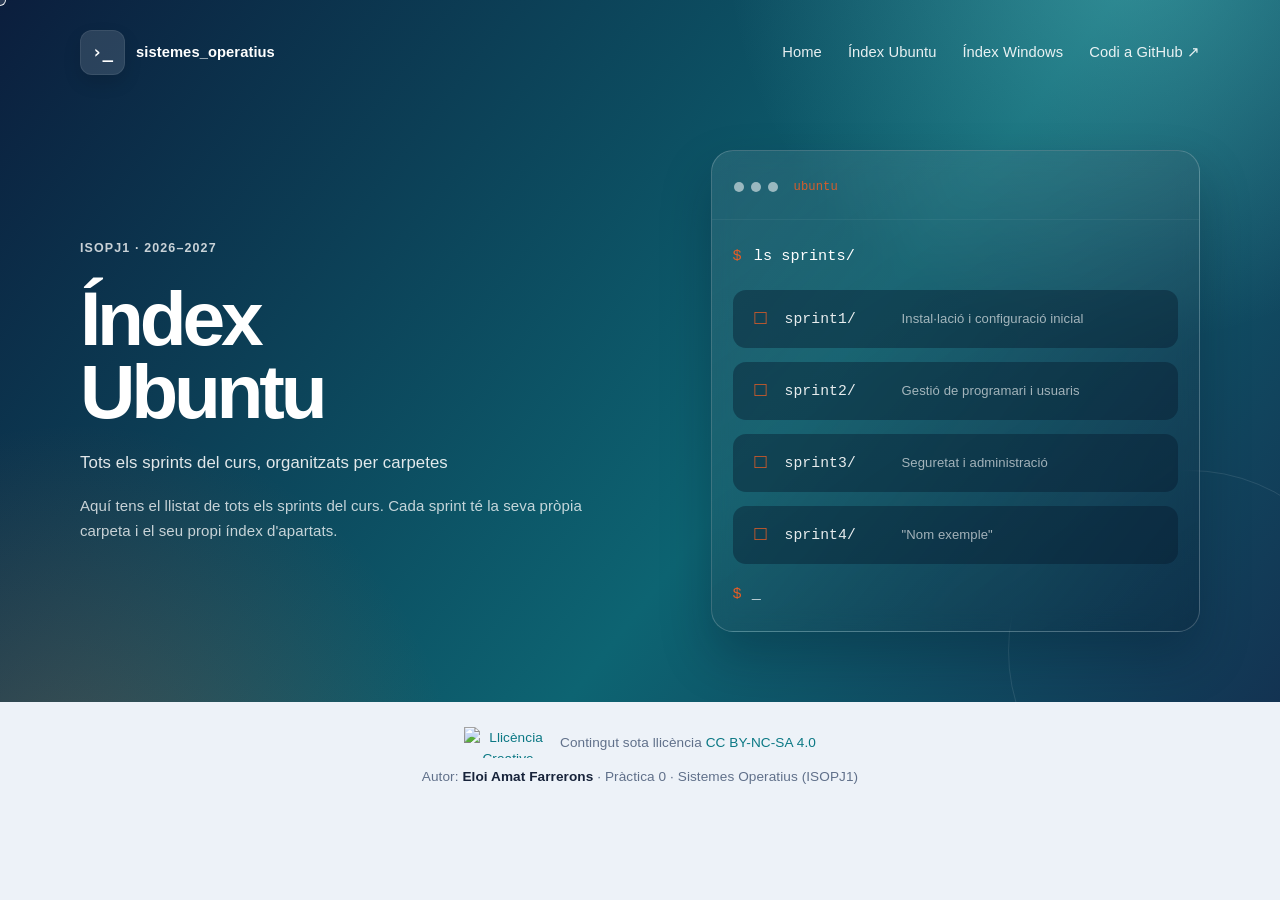
==== ubuntu/index.html @ be4fce42 "Update index.html" ====
<!DOCTYPE html>
<html lang="ca">

<head>
  <meta charset="UTF-8">
  <meta name="viewport" content="width=device-width, initial-scale=1.0">

  <title>Índex Ubuntu</title>

  <link rel="icon" type="image/svg+xml" href="../img/logo.svg">
  <link rel="stylesheet" href="../css/estils.css">
</head>

<body class="pagina-ubuntu pagina-index">

  <header class="hero">

    <div class="capcalera-portada">

      <a class="marca-portada" href="../index.html">
        <span class="marca-icon">›_</span>
        <span>sistemes_operatius</span>
      </a>

      <nav class="hero-nav">
        <a href="../index.html">Home</a>
        <a href="index.html">Índex Ubuntu</a>
        <a href="../windows/index.html">Índex Windows</a>
        <a href="https://github.com/" target="_blank" rel="noopener">
          Codi a GitHub ↗
        </a>
      </nav>

    </div>

    <div class="index-hero">

      <div class="index-presentacio">

        <p class="etiqueta-curs">
          ISOPJ1 · 2026–2027
        </p>

        <h1>
          Índex<br>
          Ubuntu
        </h1>

        <p class="subtitol">
          Tots els sprints del curs, organitzats per carpetes
        </p>

        <p class="index-descripcio">
          Aquí tens el llistat de tots els sprints del curs. Cada sprint té la seva pròpia carpeta i el seu propi índex d'apartats.
        </p>

      </div>


      <figure class="terminal-portada index-terminal">

        <div class="terminal-cap">

          <div class="terminal-punts">
            <span></span>
            <span></span>
            <span></span>
          </div>

          <span class="terminal-titol">
            ubuntu
          </span>

        </div>


        <div class="terminal-contingut">

          <div class="terminal-comanda">
            <span>$</span>
            <span>ls sprints/</span>
          </div>


          <a class="terminal-carpeta index-terminal-item carpeta-ubuntu"
             href="sprint1/index.html">

            <span class="carpeta-icona">□</span>

            <span>sprint1/</span>

            <span class="terminal-nom">
              Instal·lació i configuració inicial
            </span>

          </a>


          <a class="terminal-carpeta index-terminal-item carpeta-ubuntu"
             href="sprint2/index.html">

            <span class="carpeta-icona">□</span>

            <span>sprint2/</span>

            <span class="terminal-nom">
              Gestió de programari i usuaris
            </span>

          </a>


          <a class="terminal-carpeta index-terminal-item carpeta-ubuntu"
             href="sprint3/index.html">

            <span class="carpeta-icona">□</span>

            <span>sprint3/</span>

            <span class="terminal-nom">
              Seguretat i administració
            </span>

          </a>


          <a class="terminal-carpeta index-terminal-item carpeta-ubuntu"
             href="sprint4/index.html">

            <span class="carpeta-icona">□</span>

            <span>sprint4/</span>

            <span class="terminal-nom">
              "Nom exemple"
            </span>

          </a>


          <div class="terminal-prompt">
            <span>$</span>
            <span>_</span>
          </div>

        </div>

      </figure>

    </div>

  </header>


  <footer class="peu">

    <p class="peu-llicencia">

      <a href="https://creativecommons.org/licenses/by-nc-sa/4.0/deed.ca"
         target="_blank"
         rel="license noopener">

        <img
          src="https://licensebuttons.net/l/by-nc-sa/4.0/88x31.png"
          alt="Llicència Creative Commons Reconeixement-NoComercial-CompartirIgual 4.0"
          width="88"
          height="31">

      </a>

      <span>
        Contingut sota llicència
        <a href="https://creativecommons.org/licenses/by-nc-sa/4.0/deed.ca"
           target="_blank"
           rel="license noopener">
          CC BY-NC-SA 4.0
        </a>
      </span>

    </p>


    <p class="autoria">
      Autor:
      <strong>Eloi Amat Farrerons</strong>
      · Pràctica 0 · Sistemes Operatius (ISOPJ1)
    </p>

  </footer>
<div class="cursor-personalitzat"></div>

<script>

const cursor = document.querySelector(".cursor-personalitzat");

let mouseX = 0;
let mouseY = 0;

let cursorX = 0;
let cursorY = 0;


/* Moviment */

document.addEventListener("mousemove", function(e) {

  mouseX = e.clientX;
  mouseY = e.clientY;

});


/* Animació */

function animarCursor() {

  cursorX += (mouseX - cursorX) * 0.30;
  cursorY += (mouseY - cursorY) * 0.30;

  cursor.style.left = cursorX + "px";
  cursor.style.top = cursorY + "px";

  requestAnimationFrame(animarCursor);

}

animarCursor();


/* Elements interactius */

document.querySelectorAll(
  "a, button, input, textarea, select"
).forEach(function(element) {

  element.addEventListener("mouseenter", function() {
    cursor.classList.add("actiu");
  });

  element.addEventListener("mouseleave", function() {
    cursor.classList.remove("actiu");
  });

});


/* Click */

document.addEventListener("mousedown", function() {
  cursor.classList.add("click");
});

document.addEventListener("mouseup", function() {
  cursor.classList.remove("click");
});


/* Activar cursor */

document.body.classList.add("cursor-actiu");

</script>
</body>
</html>
---- css/estils.css ----
/* =========================================================
   SISTEMES OPERATIUS
   Estils comuns
   ========================================================= */


/* =========================================================
   VARIABLES
   ========================================================= */

:root {

  --mari: #0e1f3e;
  --mari-fosc: #091a35;

  --teal: #0b7884;
  --teal-clar: #2a8f99;

  --ambre: #e86c31;

  --blanc: #ffffff;
  --blanc-suau: rgba(255, 255, 255, 0.82);

  --tinta: #17233a;
  --tinta-suau: #60708a;
  --fons: #edf2f8;
  --vora: #dce5f0;

  --radi: 16px;

}


/* =========================================================
   RESET
   ========================================================= */

* {
  box-sizing: border-box;
}


html {
  scroll-behavior: smooth;
}


body {

  margin: 0;

  font-family:
    "Aptos",
    "Segoe UI",
    Roboto,
    Arial,
    sans-serif;

  color: var(--tinta);

  background: var(--fons);

  line-height: 1.55;

  letter-spacing: 0.005em;

}


a {

  color: var(--teal);

  text-decoration: none;

  transition:
    color 0.18s ease,
    background-color 0.18s ease,
    transform 0.18s ease,
    box-shadow 0.18s ease;

}


a:hover {
  text-decoration: underline;
}


a:focus-visible {

  outline:
    3px solid #f5b44c;

  outline-offset: 3px;

}


/* =========================================================
   HERO
   ========================================================= */

.hero {

  position: relative;

  overflow: hidden;

  color: var(--blanc);

  background:

    radial-gradient(
      circle at 88% -8%,
      rgba(122, 223, 221, 0.34),
      transparent 25rem
    ),

    radial-gradient(
      circle at 6% 115%,
      rgba(232, 108, 49, 0.24),
      transparent 24rem
    ),

    linear-gradient(
      128deg,
      #0b1e3d 0%,
      #0d6472 61%,
      #133352 100%
    );

}


/* Decoración */

.hero::after {

  content: "";

  position: absolute;

  right: -90px;
  bottom: -130px;

  width: 360px;
  height: 360px;

  border:
    1px solid rgba(255, 255, 255, 0.10);

  border-radius: 50%;

  pointer-events: none;

}


/* =========================================================
   CAPÇALERA
   ========================================================= */

.capcalera-portada {

  position: relative;

  z-index: 2;

  display: flex;

  align-items: center;

  justify-content: space-between;

  gap: 30px;

  width:
    min(
      1120px,
      calc(100% - 40px)
    );

  margin: 0 auto;

  padding:
    30px 0 0;

}


/* =========================================================
   MARCA
   ========================================================= */

/* MARCA */

.marca-portada {
  display: inline-flex;

  align-items: center;

  gap: 11px;

  color: #fff;

  font-size: 0.92rem;

  font-weight: 700;

  white-space: nowrap;
}


.marca-portada:hover {
  color: #fff;

  text-decoration: none;
}


.marca-icon {
  display: flex;

  align-items: center;

  justify-content: center;

  width: 45px;

  height: 45px;

  border-radius: 12px;

  background: rgba(255, 255, 255, 0.13);

  border: 1px solid rgba(255, 255, 255, 0.08);

  color: #fff;

  font-family: Consolas, monospace;

  font-size: 1.1rem;

  box-shadow:
    0 8px 18px rgba(0, 0, 0, 0.12);
}


/* =========================================================
   NAVEGACIÓN
   ========================================================= */

.hero-nav {

  display: flex;

  align-items: center;

  justify-content: flex-end;

  gap: 26px;

  flex-wrap: wrap;

}


.hero-nav a {

  padding: 4px 0;

  color:
    rgba(255, 255, 255, 0.90);

  font-size: 0.92rem;

  font-weight: 500;

  background: transparent;

  border: 0;

  text-decoration: none;

}


.hero-nav a:hover {

  color: #fff;

  transform:
    translateY(-1px);

  text-decoration: none;

}


/* =========================================================
   CONTENIDO PRINCIPAL
   ========================================================= */

.portada-capcalera {

  position: relative;

  z-index: 1;

  display: grid;

  grid-template-columns:
    minmax(0, 1.15fr)
    minmax(310px, 0.85fr);

  align-items: center;

  gap:
    clamp(
      45px,
      7vw,
      90px
    );

  width:
    min(
      1120px,
      calc(100% - 40px)
    );

  margin: 0 auto;

  padding:
    72px 0 65px;

}


/* =========================================================
   PRESENTACIÓN
   ========================================================= */

.presentacio-portada {

  min-width: 0;

}


.etiqueta-curs {

  margin:
    0 0 20px;

  color:
    rgba(255, 255, 255, 0.78);

  font-size: 0.78rem;

  font-weight: 800;

  letter-spacing: 0.09em;

}


.presentacio-portada h1 {

  margin: 0;

  color: #fff;

  font-size:
    clamp(
      3.4rem,
      6vw,
      5.3rem
    );

  line-height: 0.96;

  letter-spacing: -0.055em;

  font-weight: 700;

}


.subtitol {

  max-width: 650px;

  margin:
    22px 0 0;

  color:
    rgba(255, 255, 255, 0.88);

  font-size: 1.05rem;

  line-height: 1.55;

}


/* =========================================================
   INFORMACIÓN
   ========================================================= */

.fitxa-alumne {

  display: grid;

  grid-template-columns:
    repeat(
      2,
      minmax(0, 1fr)
    );

  gap:
    12px 35px;

  width:
    min(
      100%,
      500px
    );

  margin:
    28px 0;

  padding: 0;

  background: transparent;

  border: 0;

  color:
    rgba(255, 255, 255, 0.76);

}


.fitxa-alumne p {

  margin:
    0 0 13px;

  font-size: 0.91rem;

}


.fitxa-alumne strong {

  display: block;

  margin-bottom: 2px;

  color: #fff;

  font-size: 0.82rem;

  font-weight: 700;

}


/* =========================================================
   BOTONES
   ========================================================= */

.accessos-sistemes {

  display: flex;

  flex-wrap: wrap;

  gap: 14px;

  margin-top: 5px;

}


.boto {

  display: inline-flex;

  align-items: center;

  justify-content: center;

  gap: 10px;

  min-height: 58px;

  padding:
    0 25px;

  border-radius: 13px;

  color: #fff !important;

  font-size: 1rem;

  font-weight: 700;

  text-decoration: none !important;

  box-shadow:
    0 10px 22px rgba(0, 0, 0, 0.16);

  transition:
    transform 0.18s ease,
    box-shadow 0.18s ease,
    filter 0.18s ease;

}


.boto:hover {

  transform:
    translateY(-3px);

  box-shadow:
    0 15px 27px rgba(0, 0, 0, 0.22);

  filter:
    brightness(1.06);

}


.boto-ubuntu {

  background:
    #ed5b20;

}


.boto-windows {

  background:
    #1976d2;

}


.boto-icona {

  font-size: 1.2rem;

  line-height: 1;

}


/* =========================================================
   TERMINAL
   ========================================================= */

.terminal-portada {

  width: 100%;

  margin: 0;

  overflow: hidden;

  border:
    1px solid rgba(255, 255, 255, 0.20);

  border-radius: 22px;

  background:

    linear-gradient(
      145deg,
      rgba(255, 255, 255, 0.09),
      rgba(4, 20, 40, 0.28)
    );

  box-shadow:
    0 25px 50px rgba(3, 16, 35, 0.26);

  backdrop-filter:
    blur(10px);

}


/* =========================================================
   CABECERA TERMINAL
   ========================================================= */

.terminal-cap {

  display: flex;

  align-items: center;

  gap: 16px;

  padding:
    27px 22px 22px;

  border-bottom:
    1px solid rgba(255, 255, 255, 0.05);

}


.terminal-punts {

  display: flex;

  gap: 7px;

}


.terminal-punts span {

  display: block;

  width: 10px;

  height: 10px;

  border-radius: 50%;

  background:
    rgba(255, 255, 255, 0.55);

}


.terminal-titol {

  color:
    rgba(255, 255, 255, 0.76);

  font-family:
    Consolas,
    "Courier New",
    monospace;

  font-size: 0.76rem;

}


/* =========================================================
   CONTENIDO TERMINAL
   ========================================================= */

.terminal-contingut {

  padding:
    25px 21px 30px;

}


.terminal-comanda {

  display: flex;

  gap: 12px;

  margin-bottom: 22px;

  color: #fff;

  font-family:
    Consolas,
    "Courier New",
    monospace;

  font-size: 0.95rem;

}


.terminal-comanda span:first-child {

  color:
    #75d7d0;

}


/* =========================================================
   CARPETAS
   ========================================================= */

.terminal-carpeta {

  display: flex;

  align-items: center;

  gap: 13px;

  width: 100%;

  min-height: 51px;

  margin-bottom: 14px;

  padding:
    0 16px;

  border-radius: 12px;

  background:
    rgba(5, 25, 45, 0.42);

  color:
    rgba(255, 255, 255, 0.88);

  font-family:
    Consolas,
    "Courier New",
    monospace;

  font-size: 0.92rem;

  text-decoration: none;

}


.terminal-carpeta:hover {

  background:
    rgba(255, 255, 255, 0.16);

  color: #fff;

  transform:
    translateX(3px);

  text-decoration: none;

}


.carpeta-icona {

  display: flex;

  align-items: center;

  justify-content: center;

  width: 20px;

  font-size: 1.25rem;

  line-height: 1;

}


.carpeta-ubuntu .carpeta-icona {

  color:
    #dff9f7;

}


.carpeta-windows {

  color:
    #42a5f5;

}


.carpeta-windows .carpeta-icona {

  color:
    #42a5f5;

}


/* =========================================================
   COLORS DE LES CARPETES DE LA PORTADA
   Ubuntu = taronja · Windows = blau
   ========================================================= */

.pagina-portada .carpeta-ubuntu {
  color: #e85d25;
}

.pagina-portada .carpeta-ubuntu .carpeta-icona {
  color: #e85d25;
}

.pagina-portada .carpeta-ubuntu:hover {
  background: rgba(232, 93, 37, 0.14);
}

.pagina-portada .carpeta-windows {
  color: #42a5f5;
}

.pagina-portada .carpeta-windows .carpeta-icona {
  color: #42a5f5;
}

.pagina-portada .carpeta-windows:hover {
  background: rgba(66, 165, 245, 0.14);
}


/* =========================================================
   PROMPT FINAL
   ========================================================= */

.terminal-prompt {

  display: flex;

  gap: 10px;

  margin-top: 19px;

  color:
    #75d7d0;

  font-family:
    Consolas,
    "Courier New",
    monospace;

  font-size: 0.95rem;

}


.terminal-prompt span:last-child {

  color: #fff;

}


/* =========================================================
   LLICÈNCIA
   ========================================================= */

.contingut-portada {

  width: 100%;

  background:
    #17233d;

}


.bloc-llicencia {

  display: grid;

  grid-template-columns:
    minmax(220px, 0.65fr)
    minmax(0, 1.35fr);

  align-items: center;

  gap: 15px;

  width:
    min(
      1120px,
      calc(100% - 40px)
    );

  margin: 0 auto;

  padding:
    35px 0;

  color:
    rgba(255, 255, 255, 0.76);

}


/* =========================================================
   LLICÈNCIA - ESQUERRA
   ========================================================= */

.llicencia-esquerra {

  display: flex;

  align-items: center;

  gap: 16px;

}


.llicencia-icona {

  display: flex;

  align-items: center;

  justify-content: center;

  flex: 0 0 60px;

  width: 60px;

  height: 60px;

  border-radius: 15px;

  background:
    #dff5f5;

  color:
    #0b7884;

  font-family:
    Consolas,
    "Courier New",
    monospace;

  font-size: 1.15rem;

  font-weight: 500;

}


.llicencia-esquerra h3 {

  margin:
    0 0 4px;

  color:
    rgba(255, 255, 255, 0.72);

  font-size: 0.82rem;

  letter-spacing: 0.08em;

}


.llicencia-esquerra strong {

  color: #fff;

  font-size: 0.92rem;

}


/* =========================================================
   LLICÈNCIA - DRETA
   ========================================================= */

.llicencia-text {

  text-align: right;

  margin-left: 0;

}


.llicencia-text p {

  margin:
    0 0 9px;

  color:
    rgba(255, 255, 255, 0.75);

  font-size: 0.82rem;

  line-height: 1.55;

}


.llicencia-text p:last-child {

  margin-bottom: 0;

}


.llicencia-text strong {

  color: #fff;

}


.llicencia-text a {

  color:
    #8dd7d5;

  text-decoration: none;

}


.llicencia-text a:hover {

  color:
    #b7eeec;

  text-decoration: underline;

}


/* =========================================================
   INSÍGNIA CREATIVE COMMONS
   ========================================================= */

.badge-cc {

  display: flex;

  align-items: center;

  justify-content: flex-end;

  gap: 10px;

  margin-top: 14px;

}


.badge-cc img {

  display: block;

}


.badge-cc span {

  color:
    rgba(255, 255, 255, 0.75);

  font-size: 0.82rem;

}


/* =========================================================
   FOOTER
   ========================================================= */

footer.peu {

  width: 100%;

  padding:
    25px 20px 35px;

  text-align: center;

  color:
    #60708a;

  font-size: 0.85rem;

  background:
    #edf2f8;

}


.peu-llicencia {

  display: flex;

  align-items: center;

  justify-content: center;

  gap: 8px;

  flex-wrap: wrap;

  margin:
    0 0 8px;

}


.peu-llicencia img {

  display: block;

}


footer.peu .autoria {

  margin: 0;

}


footer.peu .autoria strong {

  color:
    #17233a;

}


/* =========================================================
   COLORES UBUNTU
   ========================================================= */

.pagina-ubuntu {

  --accent:
    #e85d25;

  --accent-fosc:
    #b94318;

  --accent-suau:
    #fff0e9;

}


/* Elementos que utilicen accent */





.pagina-ubuntu .apartat h2 {

  color:
    var(--accent-fosc);

}


.pagina-ubuntu .consell {

  border-left-color:
    var(--accent);

  background:
    var(--accent-suau);

}


/* =========================================================
   COLORES WINDOWS
   ========================================================= */

.pagina-windows {

  --accent:
    #42a5f5;

  --accent-fosc:
    #1976d2;

  --accent-suau:
    #e8f2ff;

}






.pagina-windows .apartat h2 {

  color:
    var(--accent-fosc);

}


.pagina-windows .consell {

  border-left-color:
    var(--accent);

  background:
    var(--accent-suau);

}


/* =========================================================
   PÁGINAS DE SPRINT
   ========================================================= */

.pagina-sprint {
  background: var(--fons);
}


/* =========================================================
   HERO DEL SPRINT
   ========================================================= */

.pagina-sprint .sprint-hero {
  position: relative;
  z-index: 1;

  display: grid;
  grid-template-columns: minmax(0, 1fr) minmax(380px, 0.85fr);
  align-items: center;

  gap: 70px;

  width: min(1120px, calc(100% - 40px));
  max-width: 1120px;
  margin: 0 auto;

  padding: 70px 0 75px;
}

.sprint-presentacio {
  min-width: 0;
}

.sprint-presentacio h1 {
  margin: 0;
  color: #fff;

  font-size: clamp(3.2rem, 5.5vw, 4.8rem);
  line-height: 0.98;
  letter-spacing: -0.055em;
  font-weight: 700;
}

.sprint-presentacio .subtitol {
  margin: 22px 0 0;
  color: rgba(255, 255, 255, 0.86);
  font-size: 1.05rem;
}


/* =========================================================
   TERMINAL DEL SPRINT
   ========================================================= */

.pagina-sprint .sprint-terminal {
  display: block;

  width: 100%;
  max-width: 500px;

  justify-self: end;
  margin: 0;
}

.sprint-terminal .terminal-contingut {
  padding: 24px 21px 28px;
}


/* =========================================================
   LÍNIES DEL TERMINAL
   ========================================================= */

.terminal-sprint-line {
  display: grid;
  grid-template-columns: 35px minmax(0, 1fr);
  align-items: center;

  gap: 12px;

  min-height: 46px;
  margin-bottom: 7px;
  padding: 0 13px;

  border-radius: 10px;

  /* Targetes més fosques per millorar el contrast */
  background: rgba(5, 25, 45, 0.42);

  color: rgba(255, 255, 255, 0.92);

  font-family: Consolas, "Courier New", monospace;
  font-size: 0.88rem;

  transition:
    transform 0.18s ease,
    background-color 0.18s ease;
}

.terminal-sprint-line:hover {
  transform: translateX(4px);
}

.terminal-accent {
  font-weight: 700;
}


/* =========================================================
   UBUNTU - SPRINT
   ========================================================= */

.pagina-sprint.pagina-ubuntu .terminal-accent {
  color: #e85d25;
}

.pagina-sprint.pagina-ubuntu .terminal-sprint-line:hover {
  background: rgba(232, 93, 37, 0.14);
}



.pagina-sprint.pagina-ubuntu .sprint-terminal .terminal-titol {
  color: rgba(232, 93, 37, 0.90);
}

.pagina-sprint.pagina-ubuntu
.sprint-terminal .terminal-comanda span:first-child {
  color: #e85d25;
}

.pagina-sprint.pagina-ubuntu
.sprint-terminal .terminal-prompt span:first-child {
  color: #e85d25;
}


/* =========================================================
   WINDOWS - SPRINT
   ========================================================= */

.pagina-sprint.pagina-windows .terminal-accent {
  color: #42a5f5;
}

.pagina-sprint.pagina-windows .terminal-sprint-line:hover {
  background: rgba(66, 165, 245, 0.14);
}



.pagina-sprint.pagina-windows .sprint-terminal .terminal-titol {
  color: rgba(66, 165, 245, 0.90);
}

.pagina-sprint.pagina-windows
.sprint-terminal .terminal-comanda span:first-child {
  color: #42a5f5;
}

.pagina-sprint.pagina-windows
.sprint-terminal .terminal-prompt span:first-child {
  color: #42a5f5;
}


/* =========================================================
   CONTENIDO DEL SPRINT
   ========================================================= */

.pagina-sprint .sprint-contingut {
  width: min(1050px, calc(100% - 40px));
  max-width: 1050px;

  margin: 0 auto;

  padding: 70px 0 100px;
}


/* =========================================================
   APARTATS DEL SPRINT
   ========================================================= */

.sprint-apartat {
  margin-bottom: 70px;
  padding: 40px;

  background: #fff;

  border: 1px solid var(--vora);
  border-radius: var(--radi);

  box-shadow:
    0 12px 35px rgba(9, 26, 53, 0.06);

  scroll-margin-top: 30px;
}

.apartat-cap {
  display: flex;
  align-items: flex-start;

  gap: 20px;

  margin-bottom: 30px;
  padding-bottom: 25px;

  border-bottom: 1px solid var(--vora);
}

.apartat-numero {
  padding-top: 5px;

  color: var(--accent);

  font-family: Consolas, "Courier New", monospace;
  font-size: 18px;
  font-weight: 700;
}

.apartat-etiqueta {
  margin: 0 0 6px;

  color: var(--accent);

  font-family: Consolas, "Courier New", monospace;
  font-size: 11px;
  font-weight: 700;
  letter-spacing: 1.5px;
}

.apartat-cap h2 {
  margin: 0;

  color: var(--tinta);

  font-size: clamp(25px, 3vw, 34px);
  line-height: 1.15;
}


/* =========================================================
   TEXTO DE LOS APARTADOS
   ========================================================= */

.apartat-cos {
  color: #39465a;

  font-size: 16px;
  line-height: 1.8;
}

.apartat-cos p {
  margin: 0 0 22px;
}

.apartat-cos ul {
  margin: 0 0 28px;
  padding-left: 25px;
}

.apartat-cos li {
  margin-bottom: 10px;
  padding-left: 5px;
}

.apartat-cos strong {
  color: var(--tinta);
}

.apartat-cos em {
  color: var(--accent);
}


/* =========================================================
   CÓDIGO
   ========================================================= */

.apartat-cos code {
  padding: 3px 7px;

  border-radius: 6px;

  background: #edf2f8;
  color: var(--accent);

  font-family: Consolas, "Courier New", monospace;
  font-size: 0.9em;
  font-weight: 600;
}


/* =========================================================
   CAPTURAS
   ========================================================= */

.captura-sprint {
  margin: 32px 0;
  padding: 15px;

  background: #f5f7fa;

  border: 1px solid var(--vora);
  border-radius: 12px;
}

.captura-sprint img {
  display: block;

  width: 100%;
  max-width: 800px;
  height: auto;

  margin: 0 auto;

  border-radius: 8px;
}

.captura-sprint figcaption {
  margin-top: 12px;

  color: var(--tinta-suau);

  font-family: Consolas, "Courier New", monospace;
  font-size: 12px;

  text-align: center;
}


/* =========================================================
   VOLVER AL ÍNDICE
   ========================================================= */

.pagina-sprint .tornar-index {
  display: inline-block;

  margin-top: 25px;

  color: var(--accent);

  font-family: Consolas, "Courier New", monospace;
  font-size: 13px;
  font-weight: 700;

  text-decoration: none;
}

.pagina-sprint .tornar-index:hover {
  color: var(--accent-fosc);

  transform: translateX(-3px);

  text-decoration: none;
}


/* =========================================================
   RESPONSIVE SPRINT
   ========================================================= */

@media (max-width: 900px) {

  .pagina-sprint .sprint-hero {
    grid-template-columns: 1fr;
    gap: 45px;

    padding-top: 60px;
  }

  .pagina-sprint .sprint-terminal {
    justify-self: start;
    max-width: 560px;
  }

}


@media (max-width: 560px) {

  .pagina-sprint .sprint-hero,
  .pagina-sprint .sprint-contingut {
    width: min(calc(100% - 28px), 1050px);
  }

  .pagina-sprint .sprint-hero {
    padding-top: 45px;
    padding-bottom: 50px;
  }

  .sprint-presentacio h1 {
    font-size: 3.2rem;
  }

  .sprint-index,
  .sprint-apartat {
    padding: 24px;
  }

  .sprint-index-cap {
    gap: 14px;
  }

  .sprint-index-numero {
    width: 48px;
    height: 48px;
    font-size: 16px;
  }

  .sprint-index h2 {
    font-size: 21px;
  }

  .sprint-index-taula a {
    grid-template-columns: 40px minmax(0, 1fr) 20px;
    gap: 10px;

    font-size: 14px;
  }

  .apartat-cap {
    gap: 13px;
  }

  .apartat-cap h2 {
    font-size: 24px;
  }

  .terminal-sprint-line {
    grid-template-columns: 30px minmax(0, 1fr);
    font-size: 12px;
  }

}


/* =========================================================
   TABLAS
   ========================================================= */


   ========================================================= */

.taula-apartats {

  width: 100%;

  overflow: hidden;

  border:
    1px solid var(--vora);

  border-radius: 12px;

  border-collapse: collapse;

}


.taula-apartats th,
.taula-apartats td {

  padding:
    12px 14px;

  text-align: left;

  border-bottom:
    1px solid var(--vora);

}


.taula-apartats th {

  color:
    var(--accent-fosc);

  background:
    var(--accent-suau);

  font-size: 0.72rem;

  letter-spacing: 0.06em;

  text-transform: uppercase;

}


.taula-apartats tr:hover td {

  background:
    #f7faff;

}


/* =========================================================
   APARTATS
   ========================================================= */

.apartat {

  scroll-margin-top: 20px;

  padding-top: 26px;

  margin-top: 26px;

  border-top:
    1px solid var(--vora);

}


.apartat h2 {

  color:
    var(--accent-fosc);

}


.apartat img {

  max-width: 100%;

  margin:
    14px 0;

  border:
    1px solid var(--vora);

  border-radius:
    var(--radi);

}


.tornar-index {

  font-size: 0.85rem;

}


/* =========================================================
   CONSELLS
   ========================================================= */

.consell {

  padding:
    11px 13px;

  color:
    var(--tinta-suau);

  font-size: 0.9rem;

  border-left:
    3px solid var(--accent);

  border-radius:
    0 9px 9px 0;

  background:
    var(--accent-suau);

}


/* =========================================================
   RESPONSIVE - TABLET
   ========================================================= */

@media (max-width: 850px) {


  .capcalera-portada {

    align-items:
      flex-start;

    flex-direction:
      column;

    padding-top:
      22px;

  }


  .hero-nav {

    justify-content:
      flex-start;

    gap:
      18px;

  }


  .portada-capcalera {

    grid-template-columns:
      1fr;

    gap:
      45px;

    padding-top:
      55px;

  }


  .terminal-portada {

    max-width:
      520px;

  }


  .bloc-llicencia {

    grid-template-columns:
      1fr;

    gap:
      25px;

  }


  .llicencia-text {

    text-align:
      left;

  }


  .badge-cc {

    justify-content:
      flex-start;

  }

}


/* =========================================================
   RESPONSIVE - MÓVIL
   ========================================================= */

@media (max-width: 560px) {


  .capcalera-portada,
  .portada-capcalera,
  .bloc-llicencia {

    width:
      min(
        calc(100% - 28px),
        1120px
      );

  }


  .hero-nav {

    gap:
      10px 16px;

  }


  .hero-nav a {

    font-size:
      0.82rem;

  }


  .presentacio-portada h1 {

    font-size:
      3.3rem;

  }


  .fitxa-alumne {

    grid-template-columns:
      1fr;

    gap: 0;

  }


  .accessos-sistemes {

    display: grid;

    grid-template-columns:
      1fr;

  }


  .boto {

    width: 100%;

  }


  .terminal-cap {

    padding:
      22px 18px 18px;

  }


  .terminal-contingut {

    padding:
      22px 17px 25px;

  }


  .bloc-llicencia {

    padding:
      30px 0;

  }


  .llicencia-esquerra {

    align-items:
      flex-start;

  }


  .llicencia-text {

    font-size:
      0.85rem;

  }


  .llicencia-text p {

    font-size:
      0.82rem;

  }

}

/* =========================================================
   ÍNDICES UBUNTU / WINDOWS
   ========================================================= */

.pagina-index .hero {
  min-height: auto;
}

/* =========================================================
   HERO DEL ÍNDEX
   ========================================================= */

.index-hero {
  position: relative;
  z-index: 1;
  display: grid;
  grid-template-columns: minmax(0, 1.05fr) minmax(360px, 0.95fr);
  align-items: center;
  gap: clamp(45px, 7vw, 90px);
  width: min(1120px, calc(100% - 40px));
  margin: 0 auto;
  padding: 75px 0 70px;
}

.index-presentacio {
  min-width: 0;
}

.index-presentacio .etiqueta-curs {
  margin-bottom: 24px;
}

.index-presentacio h1 {
  margin: 0;
  color: #fff;
  font-size: clamp(3.6rem, 6vw, 5.5rem);
  line-height: 0.95;
  letter-spacing: -0.055em;
  font-weight: 700;
}

.index-descripcio {
  max-width: 650px;
  margin: 18px 0 0;
  color: rgba(255, 255, 255, 0.76);
  font-size: 0.94rem;
  line-height: 1.65;
}

/* =========================================================
   TERMINAL DE L'ÍNDEX
   ========================================================= */

.index-terminal {
  max-width: 520px;
  justify-self: end;
}

.index-terminal .terminal-contingut {
  padding-bottom: 24px;
}

.index-terminal-item {
  position: relative;
  display: grid;
  grid-template-columns: 24px 105px minmax(0, 1fr);
  align-items: center;
  gap: 12px;
  min-height: 58px;
  margin-bottom: 14px;
  padding: 0 16px;
  border-radius: 13px;
  background: rgba(5, 25, 45, 0.42);
  color: rgba(255, 255, 255, 0.9);
  font-family: Consolas, "Courier New", monospace;
  font-size: 0.92rem;
  text-decoration: none;
  transition: transform 0.18s ease, background-color 0.18s ease, box-shadow 0.18s ease;
}

.index-terminal-item:hover {
  transform: translateX(4px);
  color: #fff;
  text-decoration: none;
}

.index-terminal-item .carpeta-icona {
  width: 24px;
  color: var(--accent);
}

.index-terminal-item .terminal-nom {
  overflow: hidden;
  color: rgba(255, 255, 255, 0.62);
  font-family: "Aptos", "Segoe UI", Roboto, Arial, sans-serif;
  font-size: 0.82rem;
  white-space: nowrap;
  text-overflow: ellipsis;
}

.pagina-ubuntu .index-terminal-item:hover {
  background: rgba(232, 93, 37, 0.18);
  box-shadow: inset 3px 0 0 var(--accent);
}

.pagina-windows .index-terminal-item:hover {
  background: rgba(66, 165, 245, 0.18);
  box-shadow: inset 3px 0 0 var(--accent);
}

.pagina-ubuntu .index-terminal .terminal-comanda span:first-child,
.pagina-ubuntu .index-terminal .terminal-prompt span:first-child {
  color: var(--accent);
}

.pagina-windows .index-terminal .terminal-comanda span:first-child,
.pagina-windows .index-terminal .terminal-prompt span:first-child {
  color: var(--accent);
}

.pagina-ubuntu .index-terminal .terminal-titol {
  color: rgba(232, 93, 37, 0.9);
}

.pagina-windows .index-terminal .terminal-titol {
  color: rgba(25, 118, 210, 0.9);
}

/* =========================================================
   COLOR UBUNTU
   ========================================================= */

.pagina-ubuntu {
  --accent: #e85d25;
  --accent-fosc: #b94318;
  --accent-suau: #fff0e9;
}

/* =========================================================
   COLOR WINDOWS
   ========================================================= */

.pagina-windows {
  --accent: #42a5f5;
  --accent-fosc: #1976d2;
  --accent-suau: #e8f2ff;
}

/* =========================================================
   RESPONSIVE
   ========================================================= */

@media (max-width: 900px) {
  .index-hero {
    grid-template-columns: 1fr;
    gap: 45px;
    padding-top: 60px;
  }

  .index-terminal {
    width: 100%;
    max-width: 560px;
    justify-self: start;
  }
}

@media (max-width: 560px) {
  .index-hero {
    width: min(calc(100% - 28px), 1120px);
    padding-top: 45px;
    padding-bottom: 50px;
  }

  .index-presentacio h1 {
    font-size: 3.4rem;
  }

  .index-terminal-item {
    grid-template-columns: 22px 85px minmax(0, 1fr);
    gap: 9px;
    padding: 0 12px;
    font-size: 0.84rem;
  }

  .index-terminal-item .terminal-nom {
    font-size: 0.72rem;
  }
}

/* =========================================================
   CURSOR PERSONALITZAT
   ========================================================= */

.cursor-personalitzat {
  position: fixed;
  top: 0;
  left: 0;

  width: 12px;
  height: 12px;

  border: 1.5px solid rgba(255, 255, 255, 0.9);
  background: rgba(255, 255, 255, 0.12);

  border-radius: 50%;

  pointer-events: none;

  z-index: 99999;

  transform: translate(-50%, -50%);

  transition:
    width 0.2s ease,
    height 0.2s ease,
    background 0.2s ease,
    border-color 0.2s ease,
    transform 0.12s ease;

  backdrop-filter: blur(3px);
}


/* Quan passem per sobre d'un enllaç */

.cursor-personalitzat.actiu {
  width: 16px;
  height: 16px;

  background: rgba(255, 255, 255, 0.12);
  border-color: rgba(255, 255, 255, 0.9);

  transform: translate(-50%, -50%);
}


/* Quan fem click */

.cursor-personalitzat.click {
  transform: translate(-50%, -50%) scale(0.7);
}


/* Cursor normal ocult */

body.cursor-actiu,
body.cursor-actiu a,
body.cursor-actiu button,
body.cursor-actiu input,
body.cursor-actiu textarea,
body.cursor-actiu select {
  cursor: none;
}
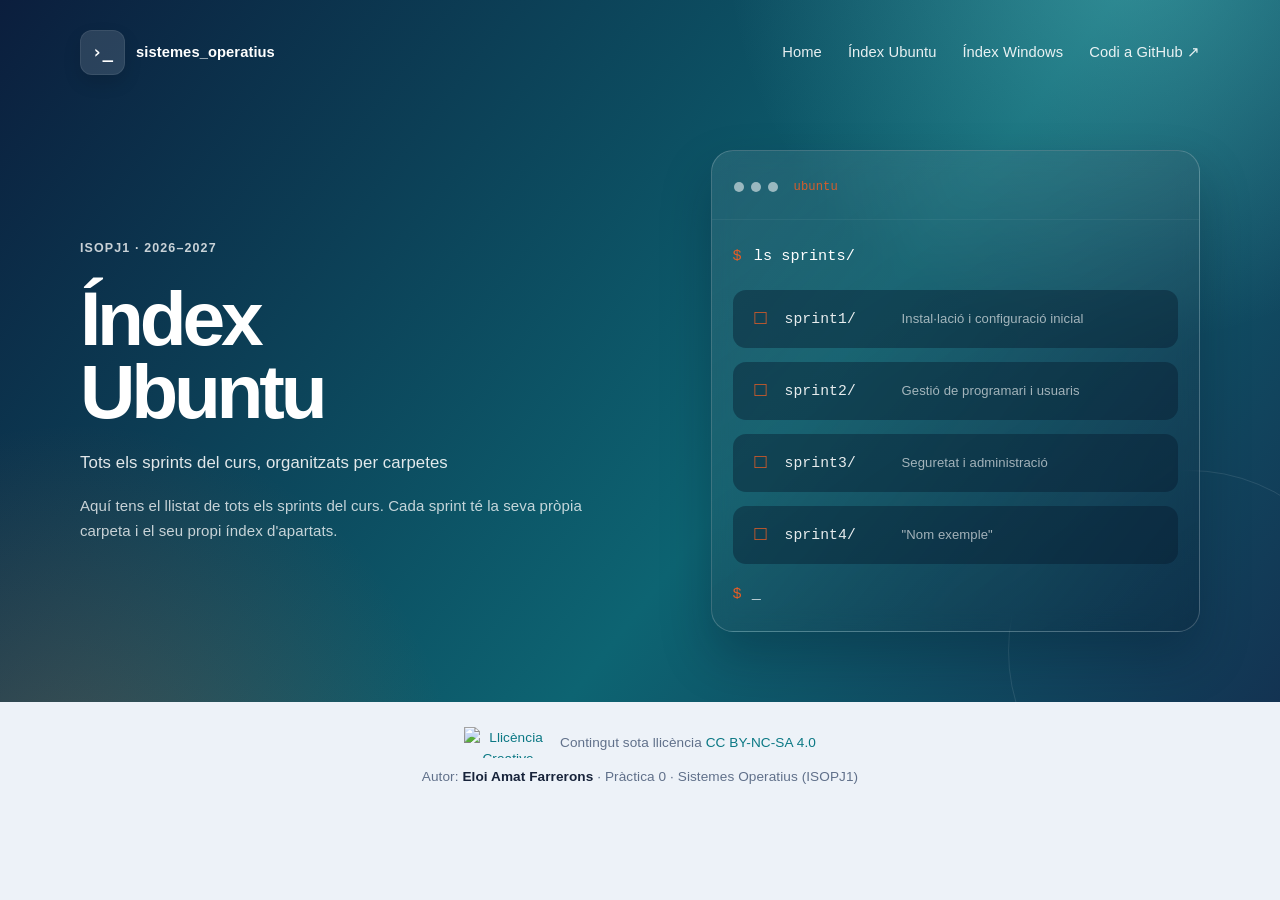
==== commit 0b11ec8a: "Update index.html" ====
--- a/ubuntu/index.html
+++ b/ubuntu/index.html
@@ -189,76 +189,6 @@
   </footer>
 <div class="cursor-personalitzat"></div>
 
-<script>
-
-const cursor = document.querySelector(".cursor-personalitzat");
-
-let mouseX = 0;
-let mouseY = 0;
-
-let cursorX = 0;
-let cursorY = 0;
-
-
-/* Moviment */
-
-document.addEventListener("mousemove", function(e) {
-
-  mouseX = e.clientX;
-  mouseY = e.clientY;
-
-});
-
-
-/* Animació */
-
-function animarCursor() {
-
-  cursorX += (mouseX - cursorX) * 0.30;
-  cursorY += (mouseY - cursorY) * 0.30;
-
-  cursor.style.left = cursorX + "px";
-  cursor.style.top = cursorY + "px";
-
-  requestAnimationFrame(animarCursor);
-
-}
-
-animarCursor();
-
-
-/* Elements interactius */
-
-document.querySelectorAll(
-  "a, button, input, textarea, select"
-).forEach(function(element) {
-
-  element.addEventListener("mouseenter", function() {
-    cursor.classList.add("actiu");
-  });
-
-  element.addEventListener("mouseleave", function() {
-    cursor.classList.remove("actiu");
-  });
-
-});
-
-
-/* Click */
-
-document.addEventListener("mousedown", function() {
-  cursor.classList.add("click");
-});
-
-document.addEventListener("mouseup", function() {
-  cursor.classList.remove("click");
-});
-
-
-/* Activar cursor */
-
-document.body.classList.add("cursor-actiu");
-
-</script>
+<script src="js/cursor.js"></script>
 </body>
 </html>
--- a/css/estils.css
+++ b/css/estils.css
@@ -2183,61 +2183,36 @@
   }
 }
 
-/* =========================================================
-   CURSOR PERSONALITZAT
-   ========================================================= */
-
-.cursor-personalitzat {
-  position: fixed;
-  top: 0;
-  left: 0;
-
-  width: 12px;
-  height: 12px;
-
-  border: 1.5px solid rgba(255, 255, 255, 0.9);
-  background: rgba(255, 255, 255, 0.12);
-
-  border-radius: 50%;
-
-  pointer-events: none;
-
-  z-index: 99999;
-
-  transform: translate(-50%, -50%);
-
-  transition:
-    width 0.2s ease,
-    height 0.2s ease,
-    background 0.2s ease,
-    border-color 0.2s ease,
-    transform 0.12s ease;
-
-  backdrop-filter: blur(3px);
-}
-
-
-/* Quan passem per sobre d'un enllaç */
+teixa mida */
 
 .cursor-personalitzat.actiu {
+
   width: 16px;
   height: 16px;
 
-  background: rgba(255, 255, 255, 0.12);
-  border-color: rgba(255, 255, 255, 0.9);
-
-  transform: translate(-50%, -50%);
-}
-
-
-/* Quan fem click */
+  background:
+    rgba(255, 255, 255, 0.12);
+
+  border-color:
+    rgba(255, 255, 255, 0.9);
+
+  transform:
+    translate(-50%, -50%);
+
+}
+
+
+/* Click */
 
 .cursor-personalitzat.click {
-  transform: translate(-50%, -50%) scale(0.7);
-}
-
-
-/* Cursor normal ocult */
+
+  transform:
+    translate(-50%, -50%) scale(0.7);
+
+}
+
+
+/* Ocultar cursor original */
 
 body.cursor-actiu,
 body.cursor-actiu a,
@@ -2245,5 +2220,7 @@
 body.cursor-actiu input,
 body.cursor-actiu textarea,
 body.cursor-actiu select {
-  cursor: none;
-}
+
+  cursor: none !important;
+
+}
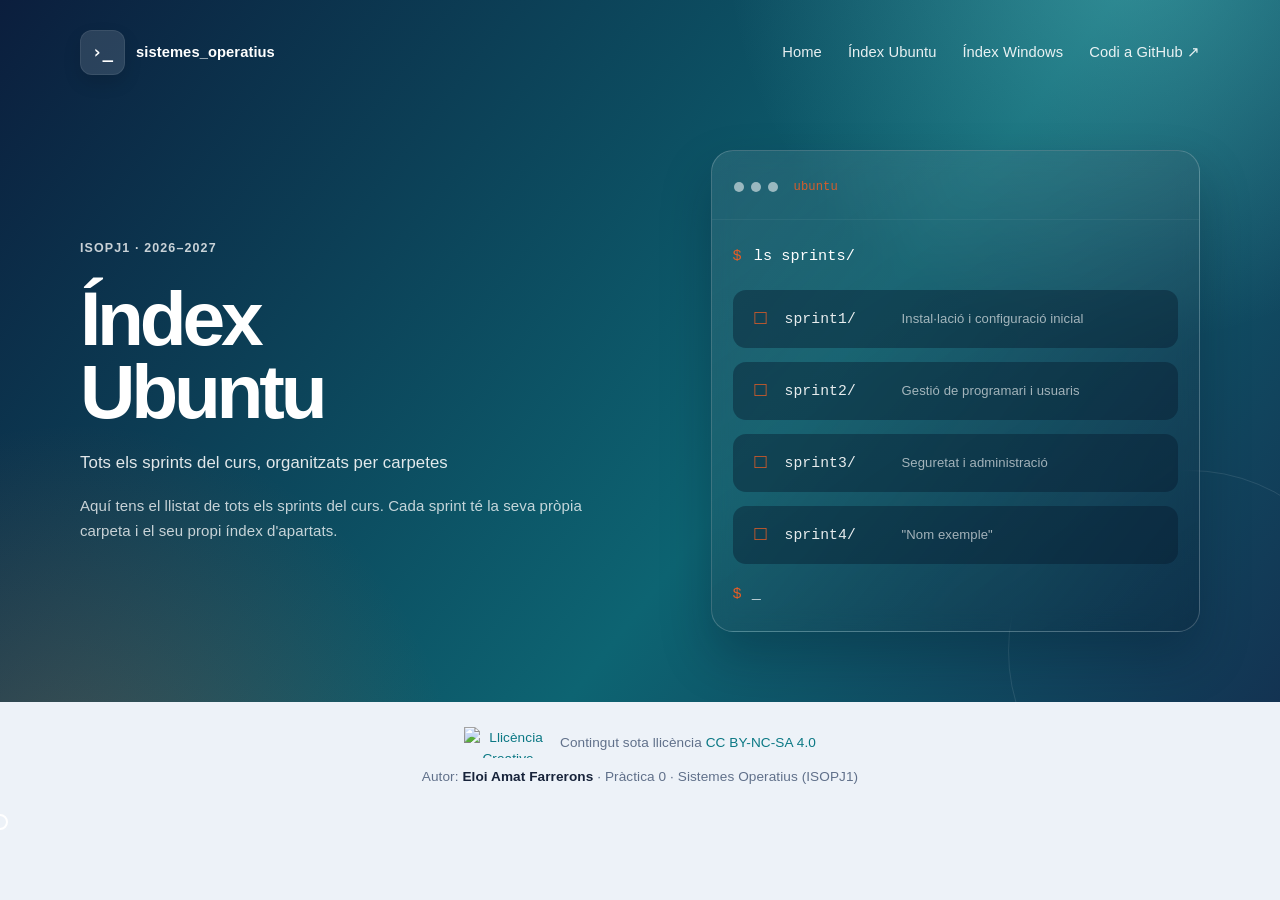
==== commit 4cc88582: "Update index.html" ====
--- a/ubuntu/index.html
+++ b/ubuntu/index.html
@@ -189,6 +189,6 @@
   </footer>
 <div class="cursor-personalitzat"></div>
 
-<script src="js/cursor.js"></script>
+<script src="../js/cursor.js"></script>
 </body>
 </html>
--- a/css/estils.css
+++ b/css/estils.css
@@ -2160,67 +2160,61 @@
   }
 }
 
-@media (max-width: 560px) {
-  .index-hero {
-    width: min(calc(100% - 28px), 1120px);
-    padding-top: 45px;
-    padding-bottom: 50px;
-  }
-
-  .index-presentacio h1 {
-    font-size: 3.4rem;
-  }
-
-  .index-terminal-item {
-    grid-template-columns: 22px 85px minmax(0, 1fr);
-    gap: 9px;
-    padding: 0 12px;
-    font-size: 0.84rem;
-  }
-
-  .index-terminal-item .terminal-nom {
-    font-size: 0.72rem;
-  }
-}
-
-teixa mida */
-
-.cursor-personalitzat.actiu {
+@media (max-width: 560px) { 
+  .index-hero { 
+    width: min(calc(100% - 28px), 1120px); 
+    padding-top: 45px; 
+    padding-bottom: 50px; 
+  } 
+ 
+  .index-presentacio h1 { 
+    font-size: 3.4rem; 
+  } 
+ 
+  .index-terminal-item { 
+    grid-template-columns: 22px 85px minmax(0, 1fr); 
+    gap: 9px; 
+    padding: 0 12px; 
+    font-size: 0.84rem; 
+  } 
+ 
+  .index-terminal-item .terminal-nom { 
+    font-size: 0.72rem; 
+  } 
+}
+
+
+/* =========================================================
+   CURSOR PERSONALITZAT
+   ========================================================= */
+
+.cursor-personalitzat {
+  position: fixed;
 
   width: 16px;
   height: 16px;
 
-  background:
-    rgba(255, 255, 255, 0.12);
-
-  border-color:
-    rgba(255, 255, 255, 0.9);
-
-  transform:
-    translate(-50%, -50%);
-
-}
-
-
-/* Click */
-
-.cursor-personalitzat.click {
-
-  transform:
-    translate(-50%, -50%) scale(0.7);
-
-}
-
-
-/* Ocultar cursor original */
-
-body.cursor-actiu,
-body.cursor-actiu a,
-body.cursor-actiu button,
-body.cursor-actiu input,
-body.cursor-actiu textarea,
-body.cursor-actiu select {
-
+  border: 2px solid white;
+  border-radius: 50%;
+
+  pointer-events: none;
+
+  z-index: 999999;
+
+  transform: translate(-50%, -50%);
+}
+
+* =========================================================
+   OCULTAR CURSOR ORIGINAL
+   ========================================================= */
+
+html,
+body,
+body *,
+a,
+button,
+input,
+textarea,
+select {
   cursor: none !important;
-
-}
+}
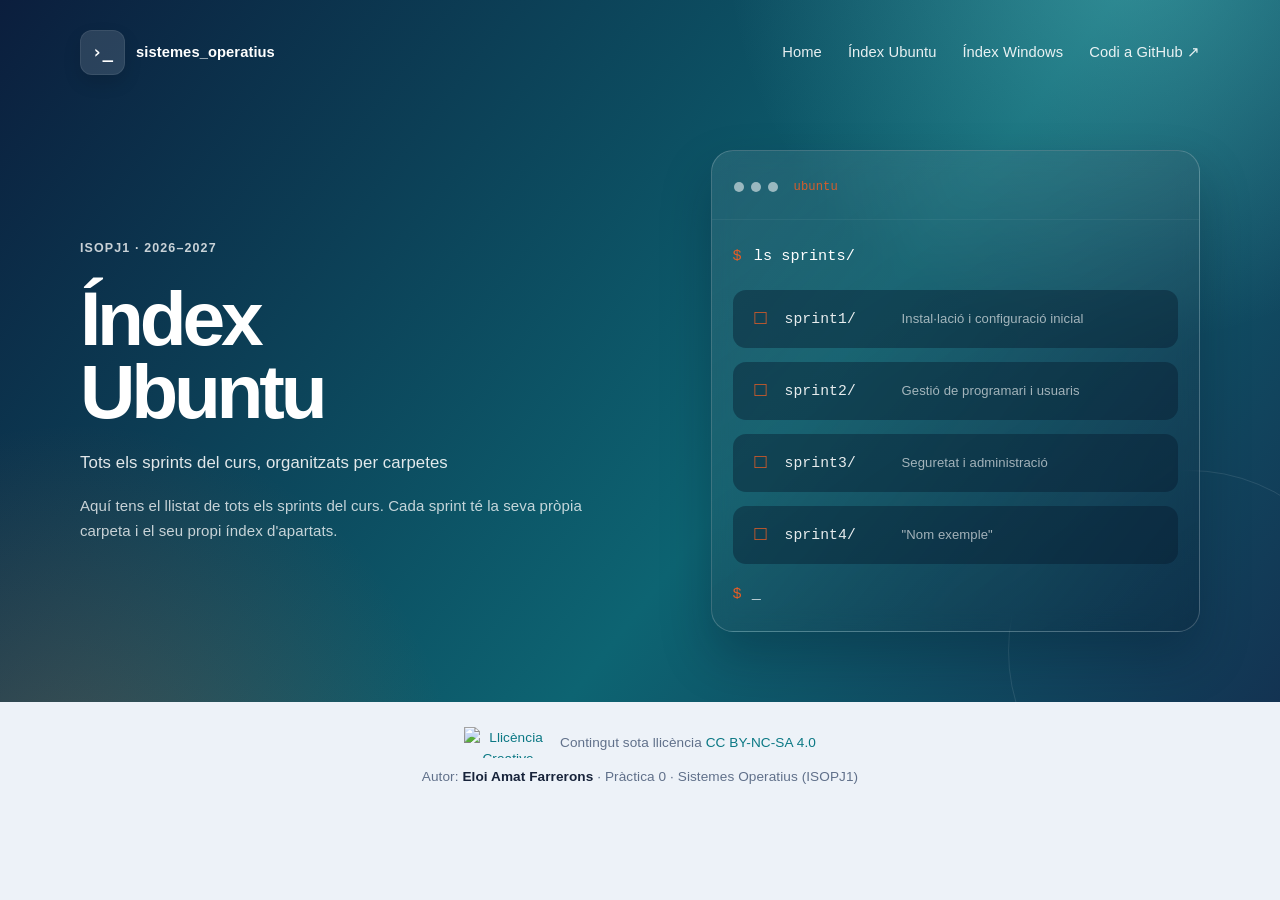
==== commit 8aa8a702: "Update index.html" ====
--- a/ubuntu/index.html
+++ b/ubuntu/index.html
@@ -2,6 +2,12 @@
 <html lang="ca">
 
 <head>
+  <style>
+    html,
+    html * {
+      cursor: none !important;
+    }
+  </style>
   <meta charset="UTF-8">
   <meta name="viewport" content="width=device-width, initial-scale=1.0">
 
--- a/css/estils.css
+++ b/css/estils.css
@@ -990,7 +990,7 @@
   color:
     rgba(255, 255, 255, 0.75);
 
-  font-size: 0.82rem;
+  font-size: 0.7rem;
 
   line-height: 1.55;
 
@@ -2185,36 +2185,35 @@
 
 
 /* =========================================================
-   CURSOR PERSONALITZAT
-   ========================================================= */
-
-.cursor-personalitzat {
-  position: fixed;
-
-  width: 16px;
-  height: 16px;
-
-  border: 2px solid white;
-  border-radius: 50%;
-
-  pointer-events: none;
-
-  z-index: 999999;
-
-  transform: translate(-50%, -50%);
-}
-
-* =========================================================
-   OCULTAR CURSOR ORIGINAL
+   CURSOR PERSONALITZAT - OCULTAR CURSOR ORIGINAL
    ========================================================= */
 
 html,
 body,
 body *,
-a,
-button,
-input,
-textarea,
-select {
+body *::before,
+body *::after {
   cursor: none !important;
 }
+
+
+.cursor-personalitzat {
+    position: fixed;
+
+    width: 16px;
+    height: 16px;
+
+    border: 2px solid white;
+    border-radius: 50%;
+
+    pointer-events: none;
+    z-index: 999999;
+
+    transform: translate(-50%, -50%);
+
+    opacity: 0;
+}
+
+body.cursor-actiu .cursor-personalitzat {
+    opacity: 1;
+}
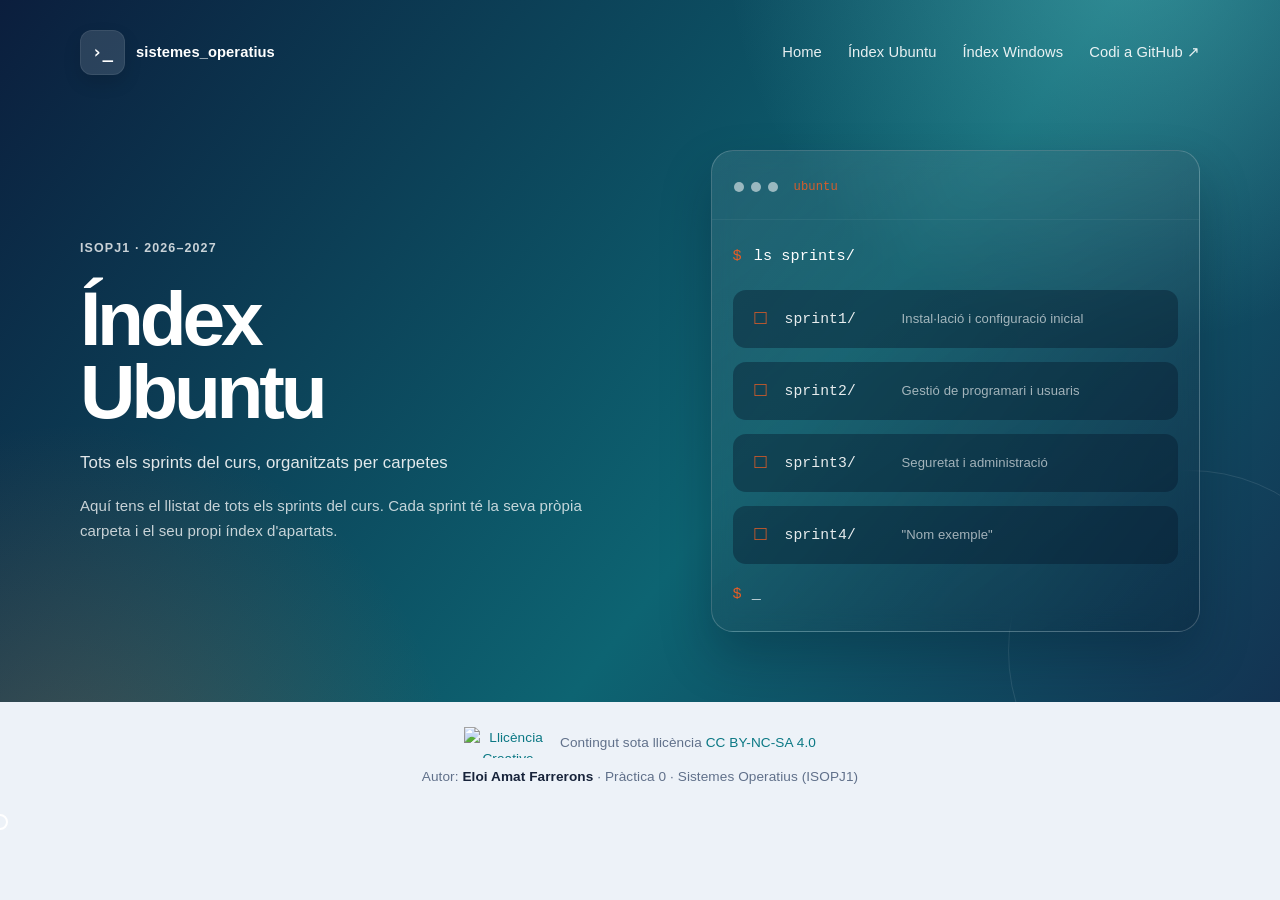
==== commit bdd1746b: "Update index.html" ====
--- a/ubuntu/index.html
+++ b/ubuntu/index.html
@@ -2,12 +2,6 @@
 <html lang="ca">
 
 <head>
-  <style>
-    html,
-    html * {
-      cursor: none !important;
-    }
-  </style>
   <meta charset="UTF-8">
   <meta name="viewport" content="width=device-width, initial-scale=1.0">
 
--- a/css/estils.css
+++ b/css/estils.css
@@ -2210,10 +2210,40 @@
     z-index: 999999;
 
     transform: translate(-50%, -50%);
-
-    opacity: 0;
-}
-
-body.cursor-actiu .cursor-personalitzat {
-    opacity: 1;
-}
+}
+
+/* =========================================================
+   TRANSICIÓ ENTRE PÀGINES
+   ========================================================= */
+
+@view-transition {
+    navigation: auto;
+}
+
+::view-transition-old(root) {
+    animation: sortir-pagina 0.18s ease-out both;
+}
+
+::view-transition-new(root) {
+    animation: entrar-pagina 0.22s ease-out both;
+}
+
+@keyframes sortir-pagina {
+    from {
+        opacity: 1;
+    }
+
+    to {
+        opacity: 0;
+    }
+}
+
+@keyframes entrar-pagina {
+    from {
+        opacity: 0;
+    }
+
+    to {
+        opacity: 1;
+    }
+}
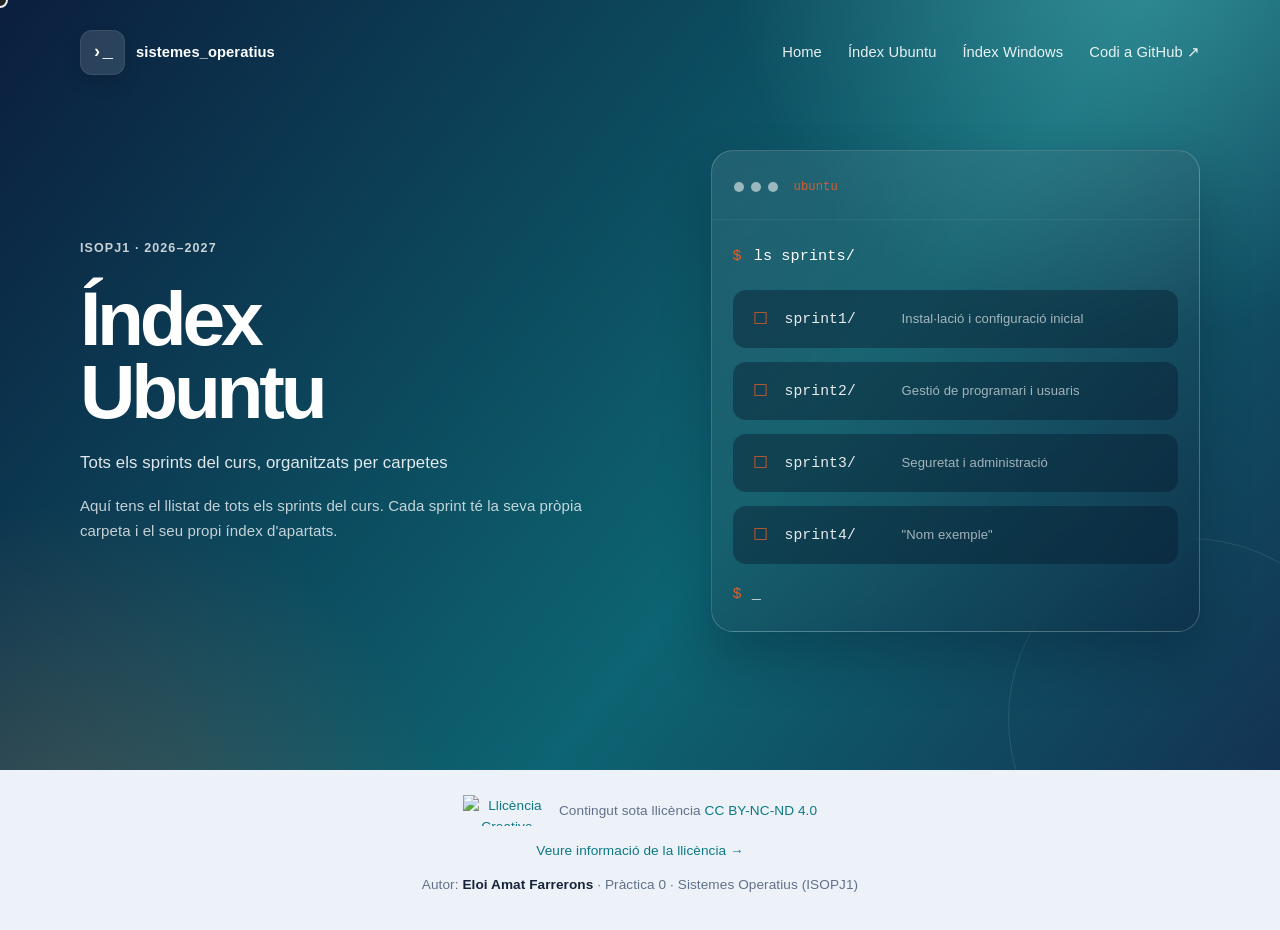
==== commit 34cf63be: "Update index.html" ====
--- a/ubuntu/index.html
+++ b/ubuntu/index.html
@@ -152,41 +152,65 @@
   </header>
 
 
-  <footer class="peu">
-
-    <p class="peu-llicencia">
-
-      <a href="https://creativecommons.org/licenses/by-nc-sa/4.0/deed.ca"
-         target="_blank"
-         rel="license noopener">
-
-        <img
-          src="https://licensebuttons.net/l/by-nc-sa/4.0/88x31.png"
-          alt="Llicència Creative Commons Reconeixement-NoComercial-CompartirIgual 4.0"
-          width="88"
-          height="31">
-
+<footer class="peu">
+
+  <p class="peu-llicencia">
+
+    <a
+      href="https://creativecommons.org/licenses/by-nc-nd/4.0/deed.ca"
+      target="_blank"
+      rel="license noopener"
+    >
+
+      <img
+        src="https://licensebuttons.net/l/by-nc-nd/4.0/88x31.png"
+        alt="Llicència Creative Commons Reconeixement-NoComercial-SenseObraDerivada 4.0"
+        width="88"
+        height="31"
+      >
+
+    </a>
+
+    <span>
+
+      Contingut sota llicència
+
+      <a
+        href="https://creativecommons.org/licenses/by-nc-nd/4.0/deed.ca"
+        target="_blank"
+        rel="license noopener"
+      >
+        CC BY-NC-ND 4.0
       </a>
 
-      <span>
-        Contingut sota llicència
-        <a href="https://creativecommons.org/licenses/by-nc-sa/4.0/deed.ca"
-           target="_blank"
-           rel="license noopener">
-          CC BY-NC-SA 4.0
-        </a>
-      </span>
-
-    </p>
-
-
-    <p class="autoria">
-      Autor:
-      <strong>Eloi Amat Farrerons</strong>
-      · Pràctica 0 · Sistemes Operatius (ISOPJ1)
-    </p>
-
-  </footer>
+    </span>
+
+  </p>
+
+
+  <!-- ENLLAÇ A LA PÀGINA DE LA LLICÈNCIA -->
+
+  <p>
+    <a href="llicencia.html">
+      Veure informació de la llicència →
+    </a>
+  </p>
+
+
+  <p class="autoria">
+
+    Autor:
+
+    <strong>
+      Eloi Amat Farrerons
+    </strong>
+
+    · Pràctica 0 · Sistemes Operatius (ISOPJ1)
+
+  </p>
+
+</footer>
+
 <div class="cursor-personalitzat"></div>
 
 <script src="../js/cursor.js"></script>
--- a/css/estils.css
+++ b/css/estils.css
@@ -2188,30 +2188,45 @@
    CURSOR PERSONALITZAT - OCULTAR CURSOR ORIGINAL
    ========================================================= */
 
-html,
-body,
-body *,
-body *::before,
-body *::after {
-  cursor: none !important;
-}
-
-
-.cursor-personalitzat {
+@media (hover: hover) and (pointer: fine) {
+
+  html,
+  body,
+  body *,
+  body *::before,
+  body *::after {
+    cursor: none !important;
+  }
+
+  .cursor-personalitzat {
     position: fixed;
 
     width: 16px;
     height: 16px;
 
-    border: 2px solid white;
+    background: #222222;
+    border: 2px solid #eeeeee;
     border-radius: 50%;
 
     pointer-events: none;
     z-index: 999999;
 
     transform: translate(-50%, -50%);
-}
-
+  }
+
+}
+
+/* =========================================================
+   MÓVIL / PANTALLA TÁCTIL
+   ========================================================= */
+
+@media (hover: none) and (pointer: coarse) {
+
+  .cursor-personalitzat {
+    display: none !important;
+  }
+
+}
 /* =========================================================
    TRANSICIÓ ENTRE PÀGINES
    ========================================================= */
@@ -2247,3 +2262,37 @@
         opacity: 1;
     }
 }
+
+/* =========================================================
+   AJUSTE FINAL DEL CONTENIDO DEL SPRINT
+   ========================================================= */
+
+.pagina-sprint .sprint-contingut {
+  padding-bottom: 30px;
+}
+
+.pagina-sprint .sprint-apartat:last-child {
+  margin-bottom: 0;
+}
+/* =========================================================
+   FOOTER AL FINAL DE LA PÀGINA
+   ========================================================= */
+
+html,
+body {
+  min-height: 100%;
+}
+
+body {
+  min-height: 100vh;
+  display: flex;
+  flex-direction: column;
+}
+
+footer.peu {
+  margin-top: auto;
+}
+
+.pagina-index .hero {
+  min-height: calc(100vh - 130px);
+}
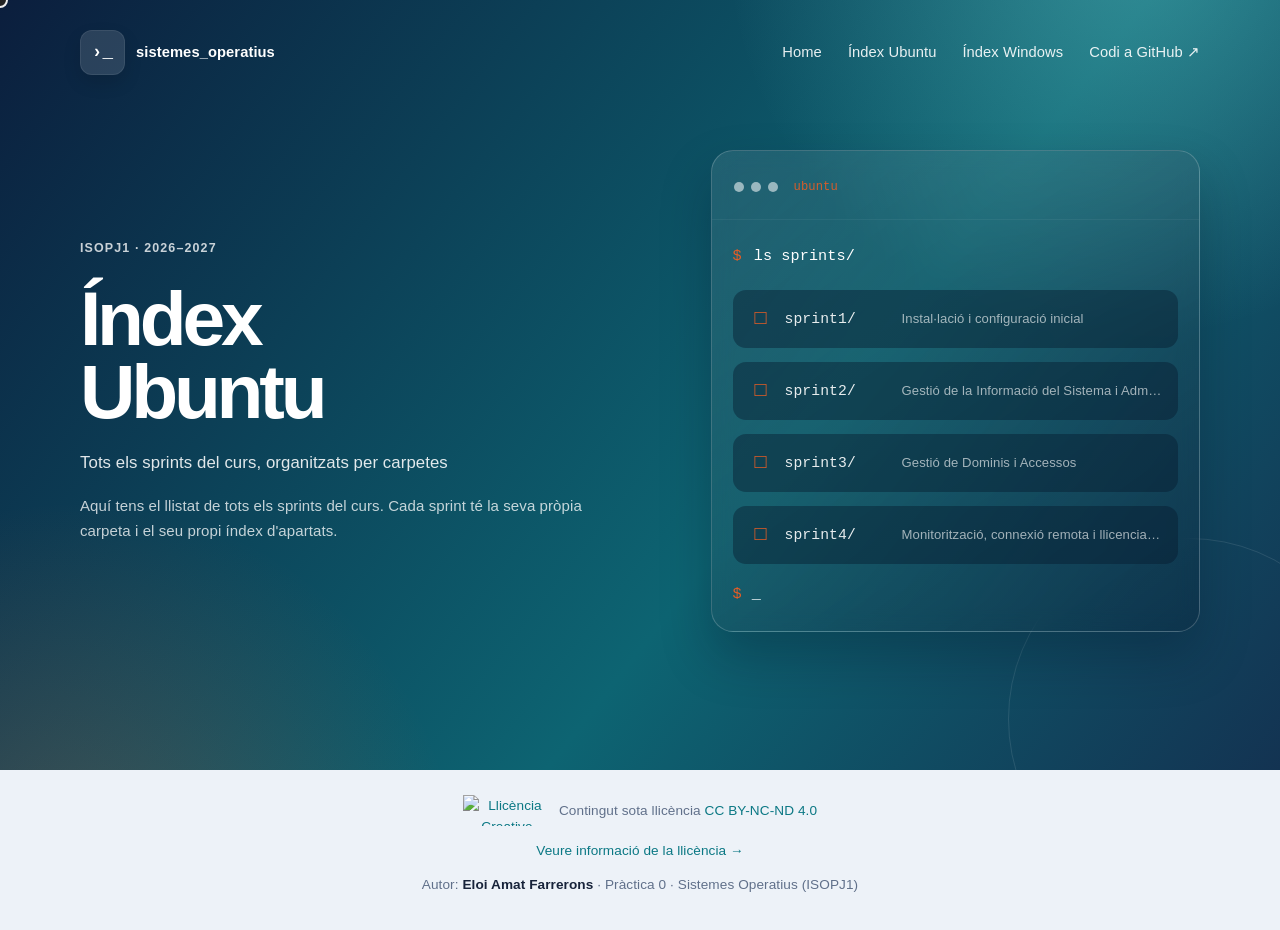
==== commit 806ada75: "act" ====
--- a/ubuntu/index.html
+++ b/ubuntu/index.html
@@ -104,7 +104,7 @@
             <span>sprint2/</span>
 
             <span class="terminal-nom">
-              Gestió de programari i usuaris
+              Gestió de la Informació del Sistema i Administració
             </span>
 
           </a>
@@ -118,7 +118,7 @@
             <span>sprint3/</span>
 
             <span class="terminal-nom">
-              Seguretat i administració
+              Gestió de Dominis i Accessos
             </span>
 
           </a>
@@ -132,7 +132,7 @@
             <span>sprint4/</span>
 
             <span class="terminal-nom">
-              "Nom exemple"
+              Monitorització, connexió remota i llicenciament
             </span>
 
           </a>
@@ -191,7 +191,7 @@
   <!-- ENLLAÇ A LA PÀGINA DE LA LLICÈNCIA -->
 
   <p>
-    <a href="llicencia.html">
+    <a href="../llicencia.html">
       Veure informació de la llicència →
     </a>
   </p>
--- a/css/estils.css
+++ b/css/estils.css
@@ -1525,15 +1525,13 @@
 }
 
 .captura-sprint img {
-  display: block;
-
-  width: 100%;
-  max-width: 800px;
-  height: auto;
-
-  margin: 0 auto;
-
-  border-radius: 8px;
+    display: block;
+    max-height: 400px;
+    max-width: 100%;
+    width: auto;
+    height: auto;
+    margin: 0 auto;
+    border-radius: 8px;
 }
 
 .captura-sprint figcaption {
